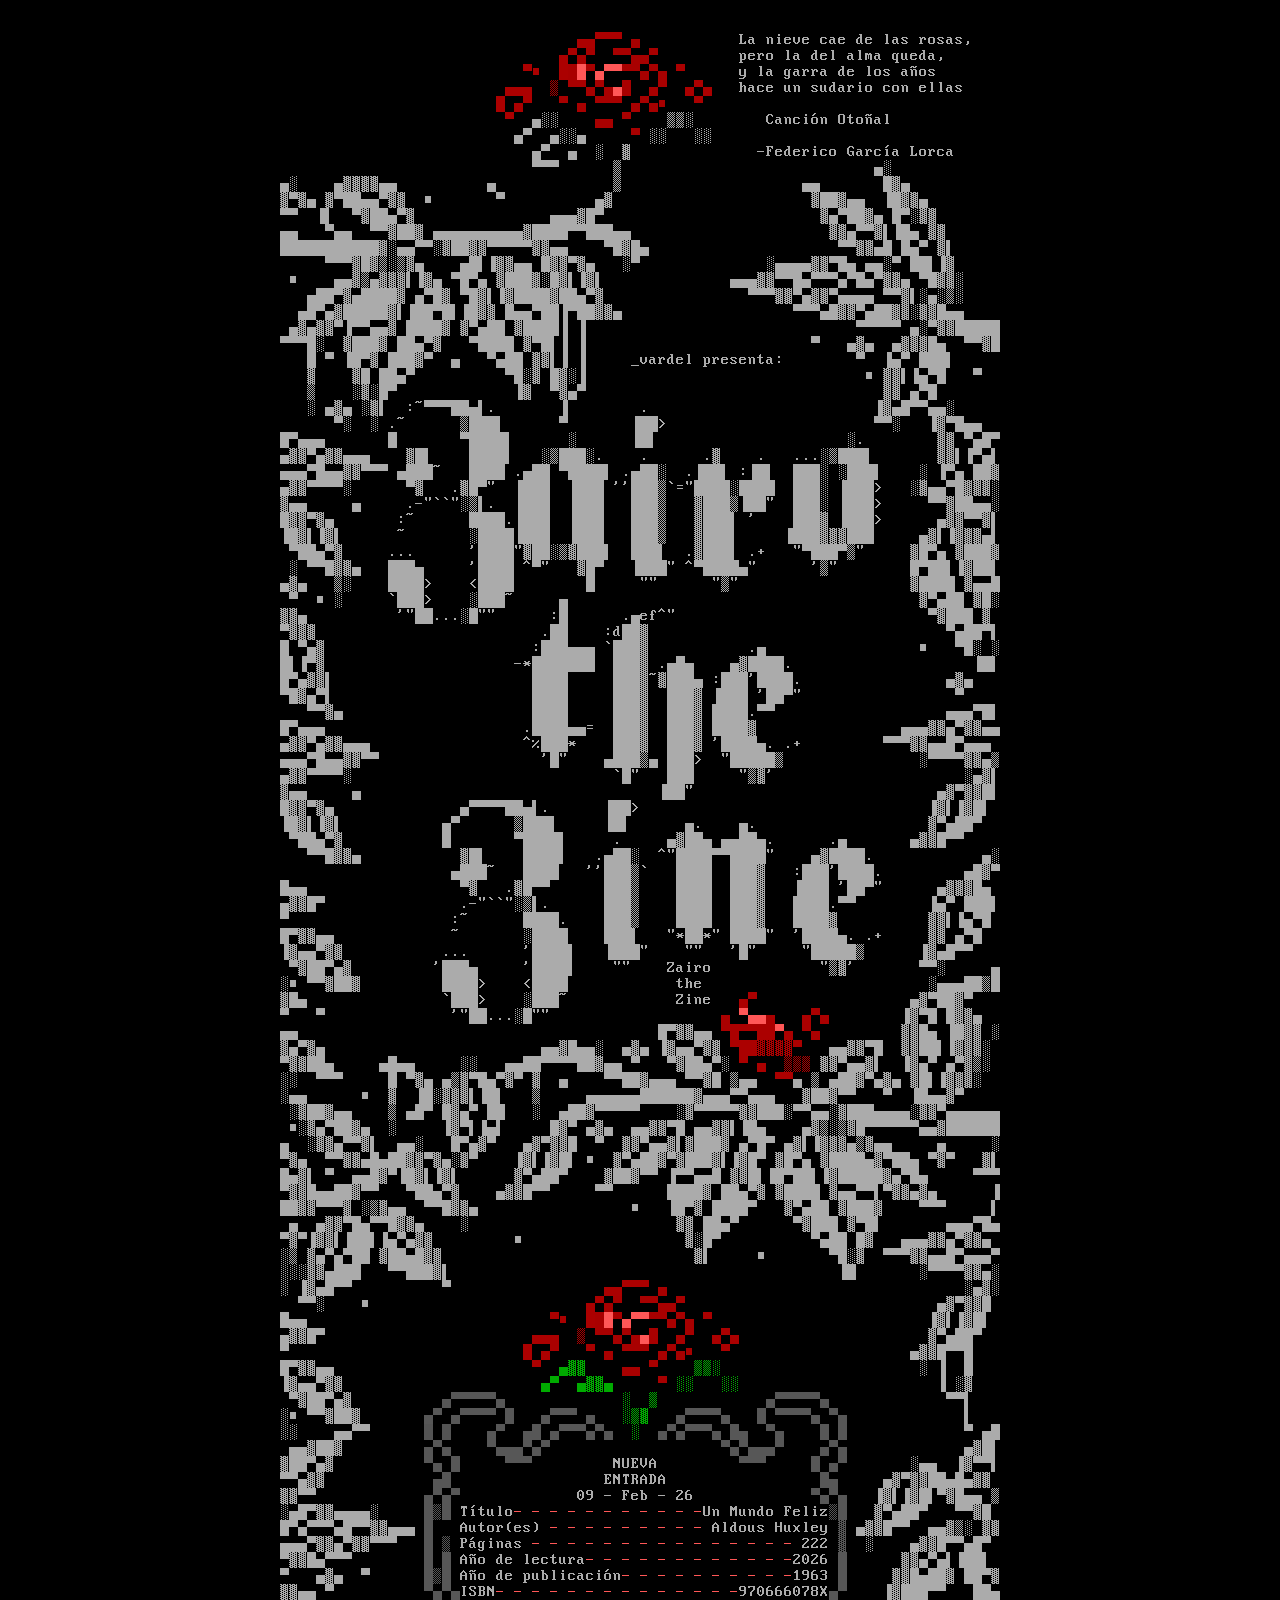
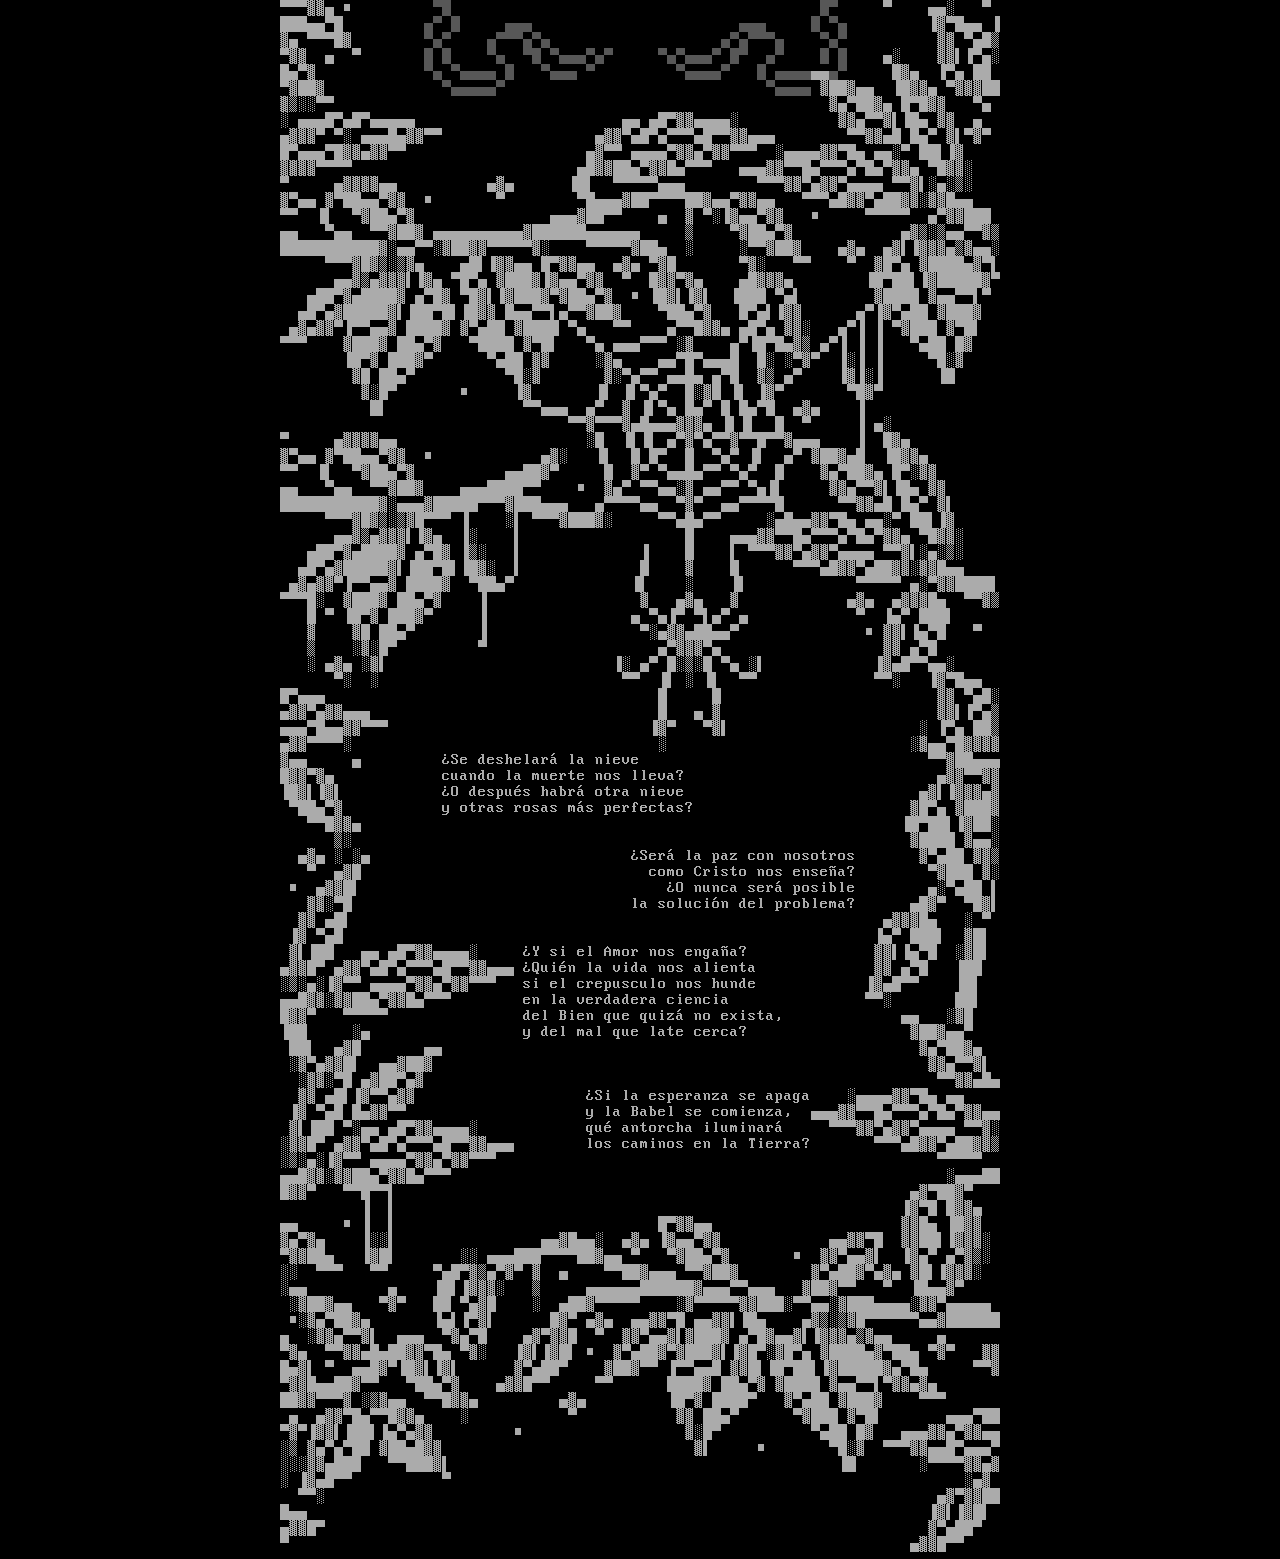
==== index.html @ 428771fb "Commit de prueba, visualizador ansi de proyecto anterior" ====
<!DOCTYPE html>
<html>
<head>
<meta charset="utf-8">
<meta name="viewport" content="width=device-width, initial-scale=1">
<title>BBS</title>

<link rel="stylesheet" href="style.css">
<script src="js/ansilove.js"></script>
</head>
<body>

<div class="bbs">
  <div class="ansi-wrapper">
    <!-- canvas se insertará aquí -->
    <a href="viewer.html?file=ansi/soma_vardel.ans" class="hit tarot"></a>
  </div>
</div>



<script>
AnsiLove.render("ansi/zairo_the_zine.ans", function(canvas){
  // escala como en el viewer
  canvas.style.maxWidth = "100%";
  canvas.style.height = "auto";

  // insertamos el canvas **al inicio del wrapper**, antes del <a>
  const wrapper = document.querySelector('.ansi-wrapper');
  wrapper.insertBefore(canvas, wrapper.firstChild);
},{
  bits:"9",
  icecolors:1
});

</script>

</body>
</html>
---- style.css ----
/* RESET */
* {
  box-sizing: border-box;
  margin: 0;
  padding: 0;
}

/* BASE */
body {
  background: #000;
  color: #ddd;
  font-family: monospace;
  min-height: 100vh;
  line-height: 1.6;
}

h1 {
  text-align: center;
  margin: 20px 0;
  font-size: 20px;
  color: #0ff;
}

/* CONTENEDOR */
.container {
  max-width: 900px;
  margin: 40px auto;
  padding: 20px;
}

/* CANVAS ANSI */
canvas {
  display: block;
  margin: 0 auto;
  image-rendering: pixelated;
}

/* ===== LISTA GOODREADS ===== */

.post-row {
  display: flex;
  gap: 20px;
  padding: 20px 0;
  border-bottom: 1px solid #111;
  text-decoration: none;
  color: inherit;
  align-items: flex-start;
}

.cover canvas {
  display: block;
}

.post-info {
  flex: 1;
  max-width: 520px;
}

.post-title {
  font-size: 18px;
  color: #0ff;
}

.post-title:hover {
  color: #fff;
}

.post-desc {
  margin-top: 8px;
  color: #aaa;
  font-size: 14px;
}

.post-meta {
  margin-top: 6px;
  font-size: 12px;
  color: #666;
}

/* ===== MOBILE ===== */
@media (max-width: 700px) {

  h1 {
    font-size: 18px;
    margin-top: 16px;
  }

  .container {
    padding: 16px;
    margin: 0 auto;
  }

  .post-row {
    flex-direction: column;
    gap: 12px;
  }

  .cover canvas {
    margin: 0 auto;
  }
}
body{
  background:#000;
  margin:0;
  display:flex;
  justify-content:center;
}

.bbs{
  position:relative;
  width:100%;
  max-width:100vw;
  overflow-x:auto; 
  text-align:center;
}
.ansi-wrapper {
  position: relative;
  display: inline-block; /* el canvas define el tamaño */
}

canvas {
  display: block;
  max-width: 100%;
  height: auto;
  image-rendering: pixelated;
}

.hit {
  position: absolute;
  display: block;
  /*background: rgba(255,0,0,0.3);  para debug */
}

/* posiciones relativas al canvas */
.hit.tarot {
  top: 45%;   
  left: 20%;
  width: 60%;
  height: 6%;
}
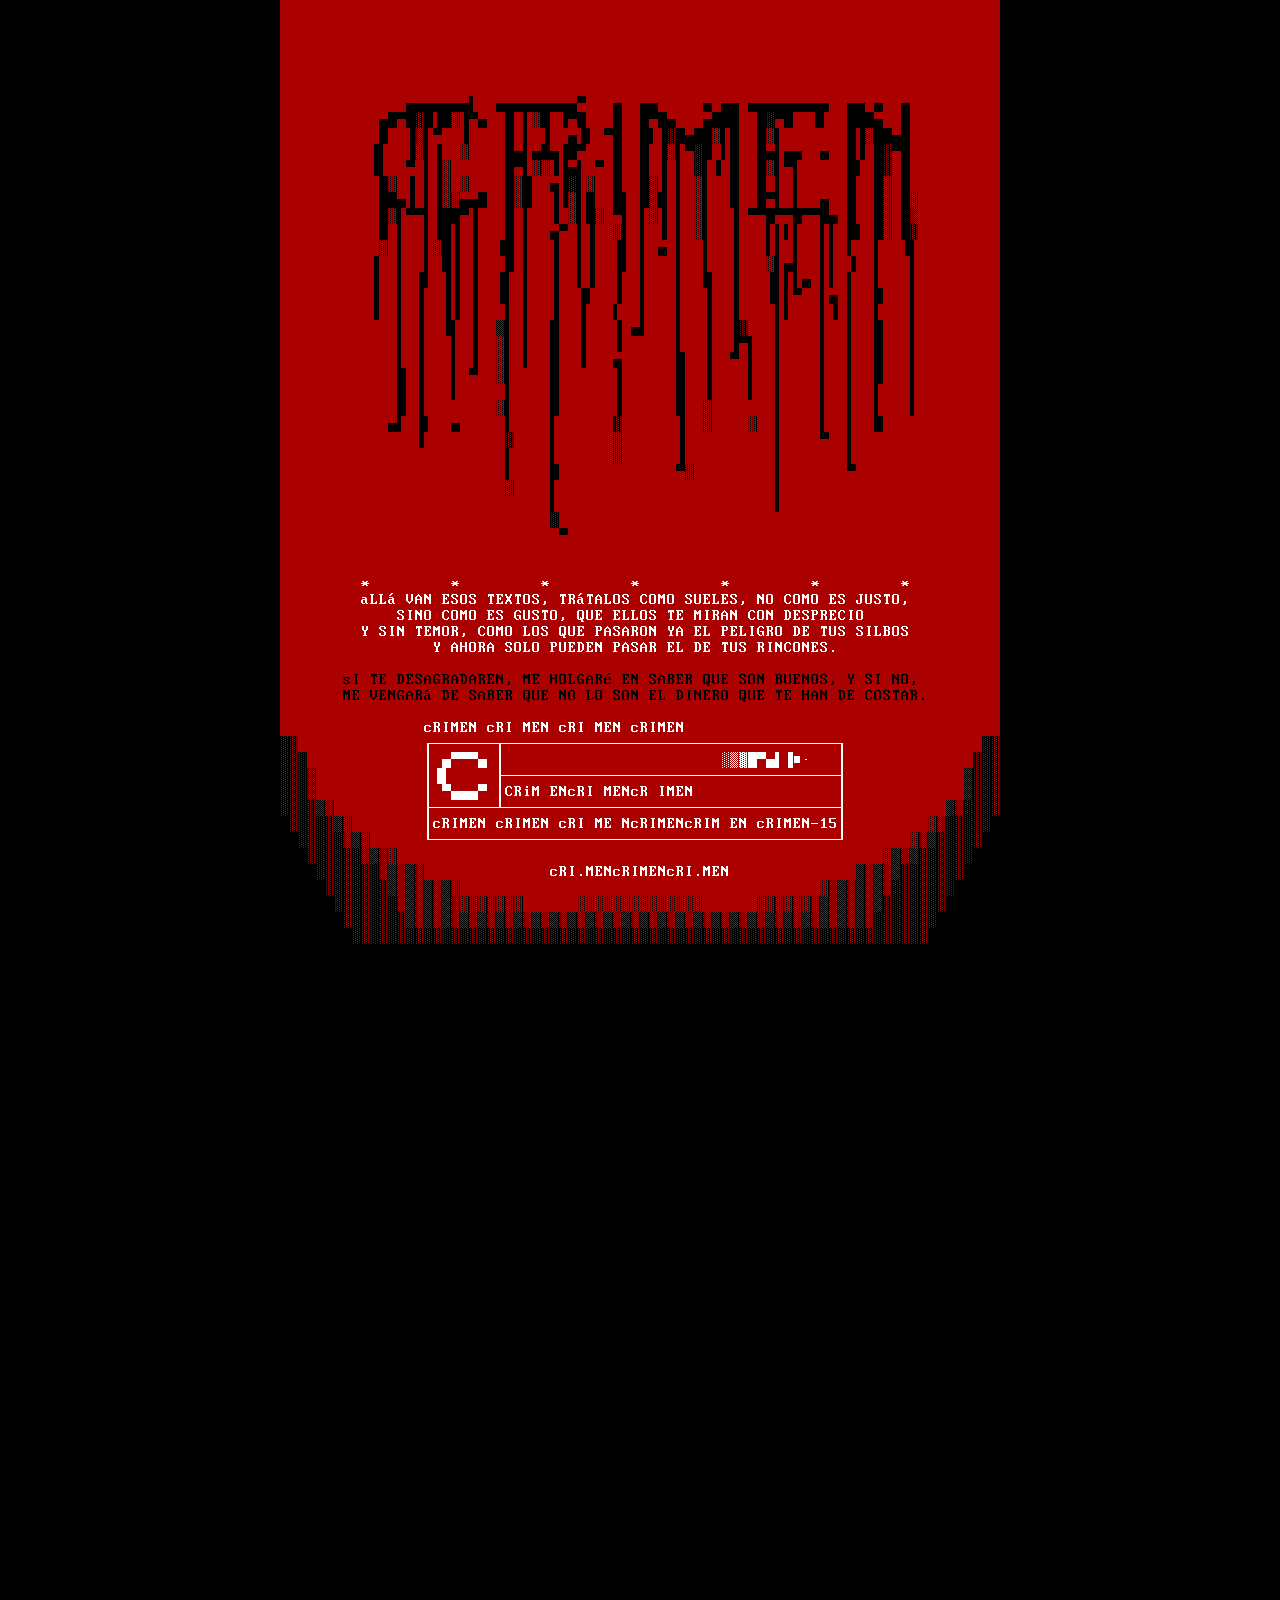
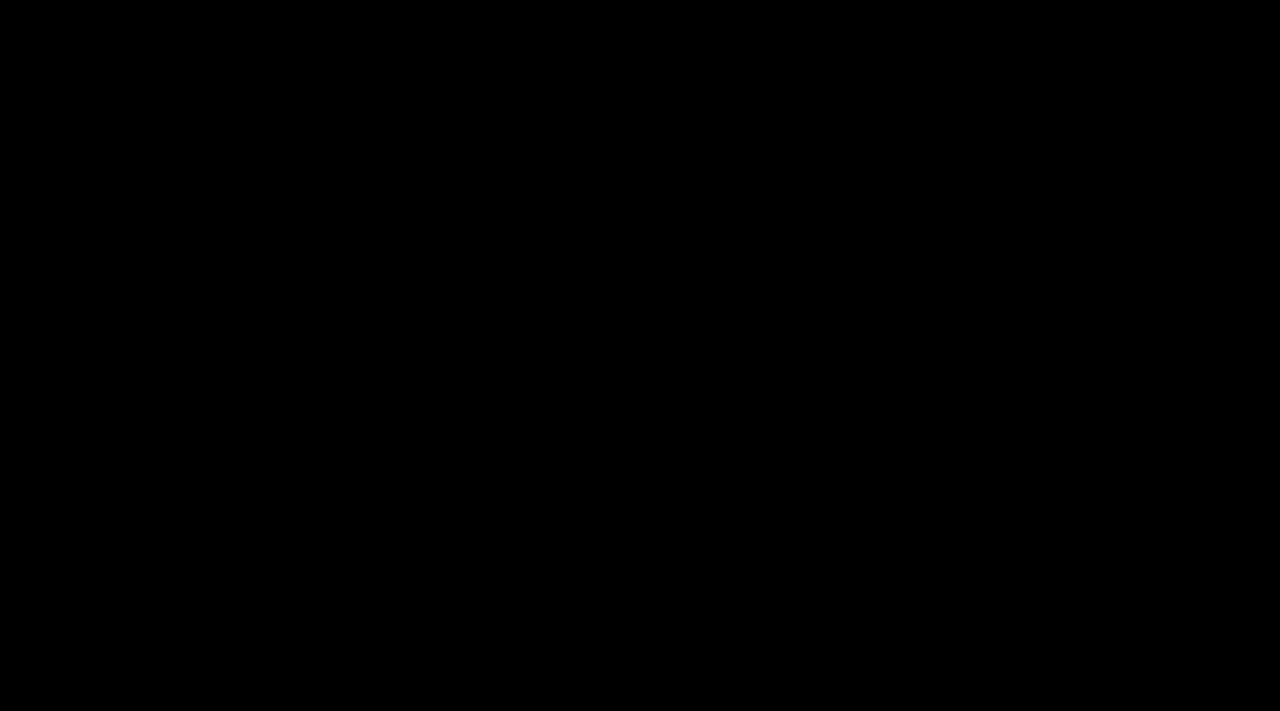
==== commit 2aa7fb05: "Cambios de pruebas Se modifica el archivo ANS para el indice  Co-Authored-By: crim3n <291916655+crim" ====
--- a/index.html
+++ b/index.html
@@ -20,7 +20,7 @@
 
 
 <script>
-AnsiLove.render("ansi/zairo_the_zine.ans", function(canvas){
+AnsiLove.render("ansi/crimen_index.ans", function(canvas){
   // escala como en el viewer
   canvas.style.maxWidth = "100%";
   canvas.style.height = "auto";
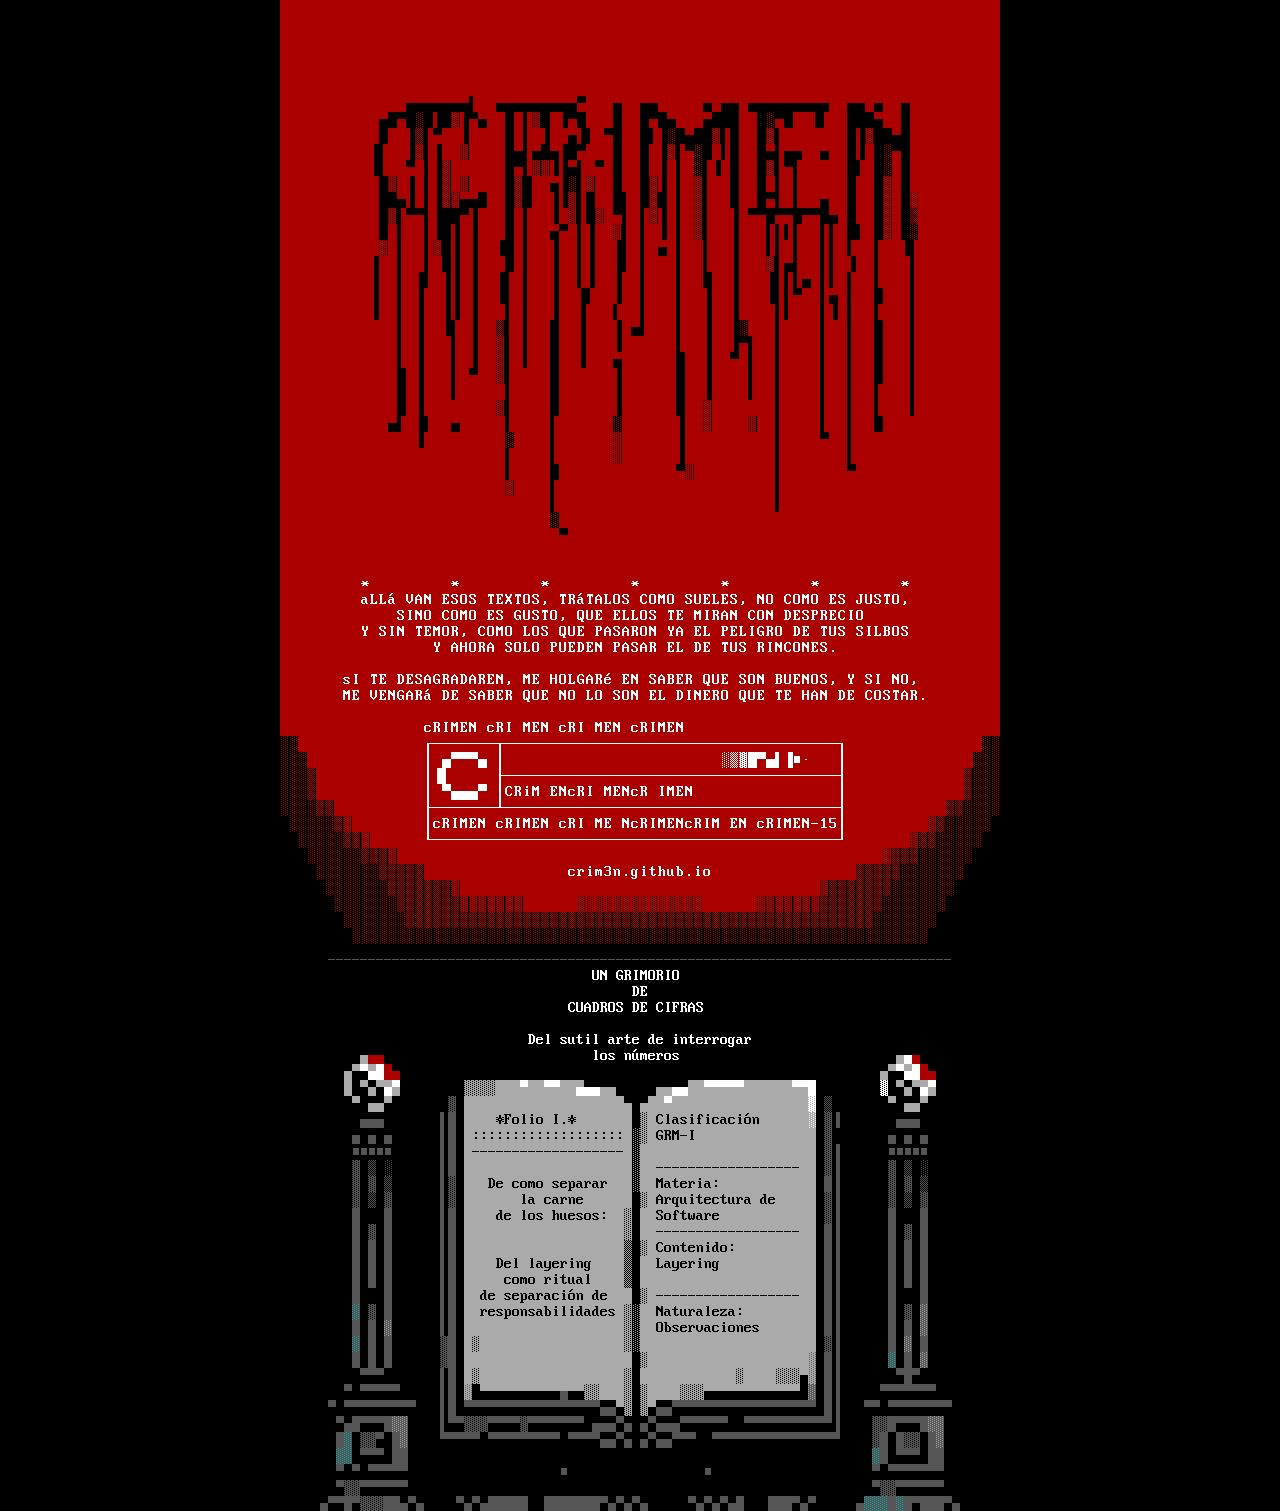
==== commit 3bbadc93: "UN GRIMORIO DE CUADROS DE CIFRAS Del sutil arte de interrogar los números. Folio I De como separar l" ====
--- a/index.html
+++ b/index.html
@@ -3,18 +3,23 @@
 <head>
 <meta charset="utf-8">
 <meta name="viewport" content="width=device-width, initial-scale=1">
-<title>BBS</title>
+<title>.:CRIMEN:.</title>
 
 <link rel="stylesheet" href="style.css">
 <script src="js/ansilove.js"></script>
 </head>
 <body>
 
+
 <div class="bbs">
+
   <div class="ansi-wrapper">
-    <!-- canvas se insertará aquí -->
-    <a href="viewer.html?file=ansi/soma_vardel.ans" class="hit tarot"></a>
+    <a href="viewer.html?file=ansi/grimorio1/grimorio1_folio1.ans" class="hit tarot"></a>
   </div>
+
+  <div id="indice">
+  </div>
+
 </div>
 
 
@@ -33,6 +38,44 @@
   icecolors:1
 });
 
+const folios = [
+  {
+    indice: "ansi/grimorio1/indice_grimorio1_folio1.ans",
+    archivo: "ansi/grimorio1/grimorio1_folio1.ans"
+  }
+];
+
+folios.forEach(folio => {
+
+  const enlace = document.createElement("a");
+
+  enlace.href =
+    "viewer.html?file=" +
+    encodeURIComponent(folio.archivo);
+
+  enlace.style.display = "block";
+
+  AnsiLove.render(
+    folio.indice,
+    function(canvas){
+
+      canvas.style.maxWidth = "100%";
+      canvas.style.height = "auto";
+
+      enlace.appendChild(canvas);
+
+      document
+        .getElementById("indice")
+        .appendChild(enlace);
+
+    },{
+      bits:"9",
+      icecolors:1
+    }
+  );
+
+});
+
 </script>
 
 </body>
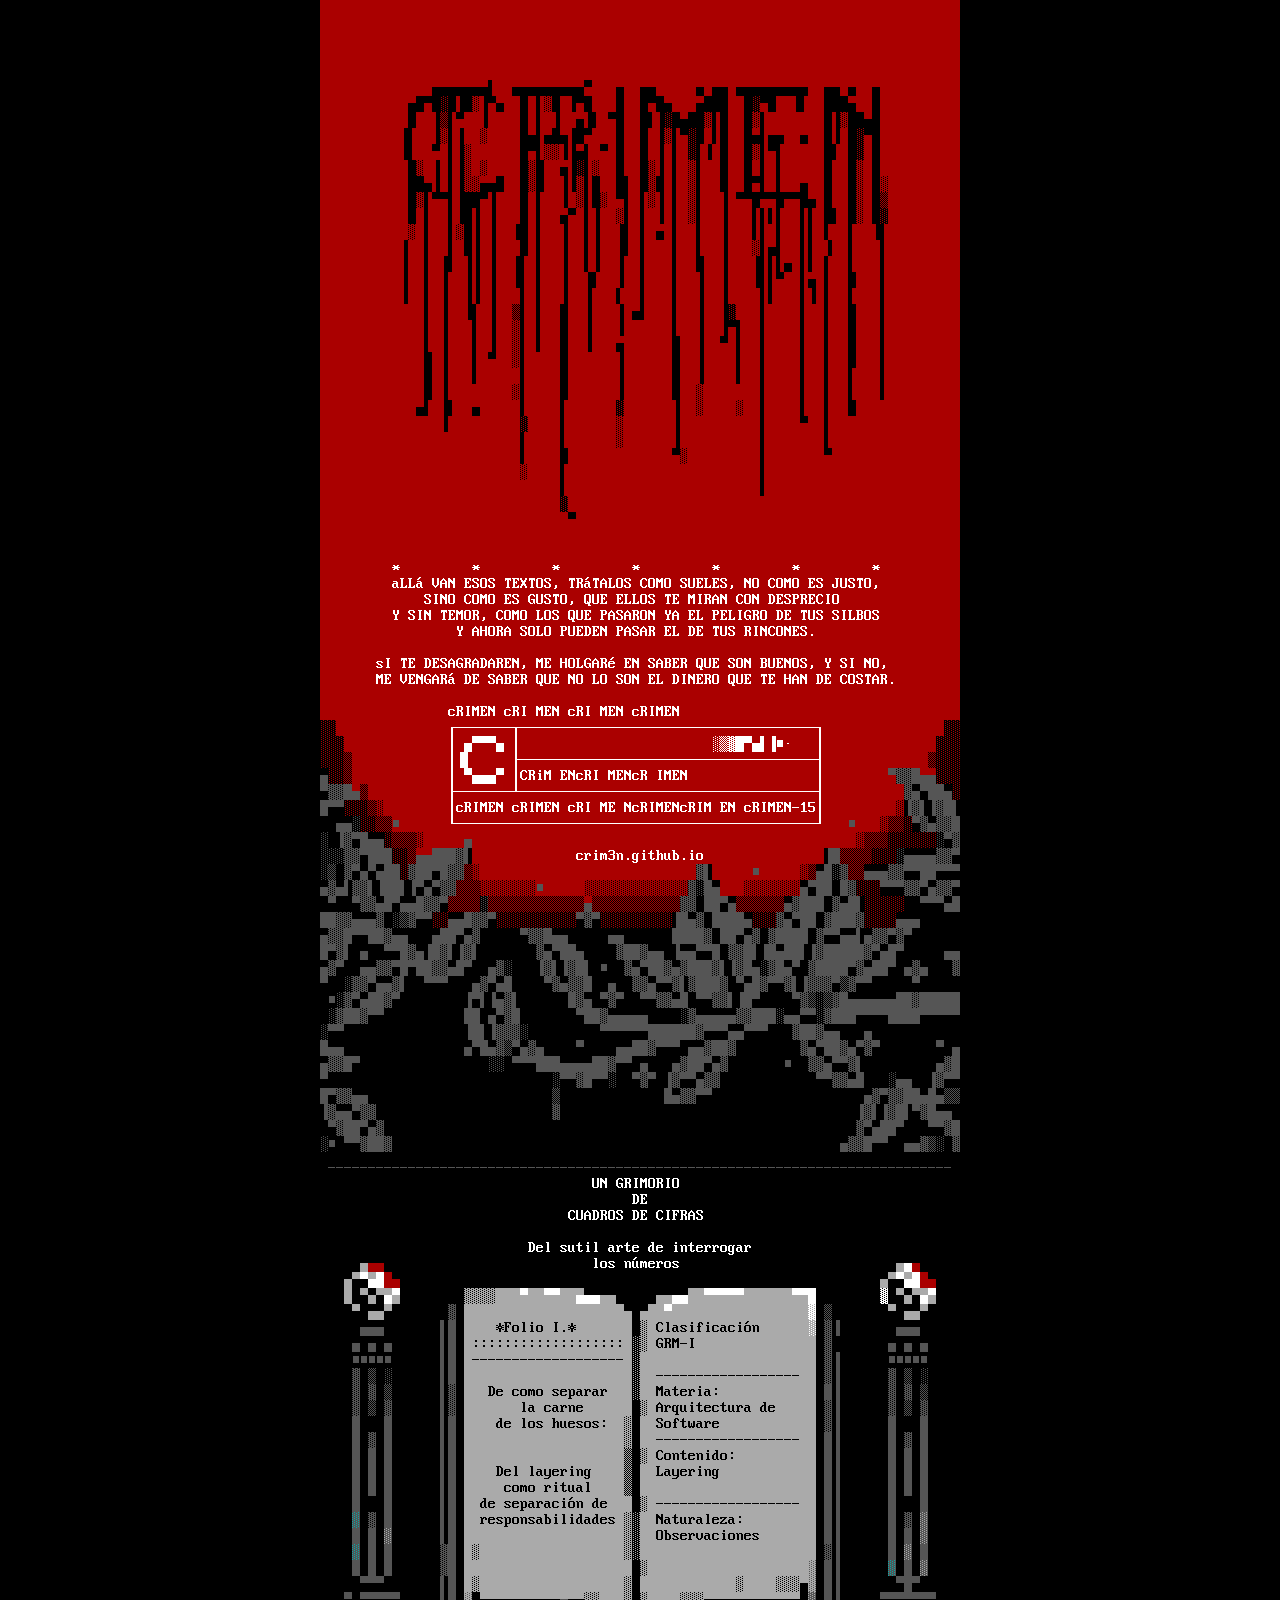
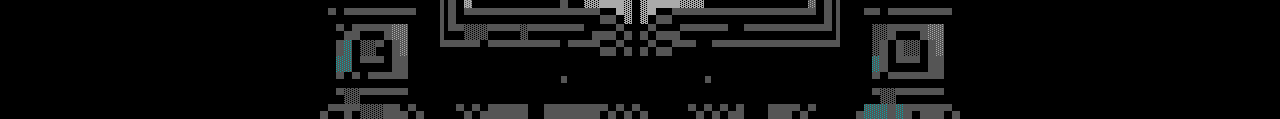
==== commit 8f8fa9d0: "Navegacion final Conectamos todo y rezamos para que no explote  Co-Authored-By: crim3n <291916655+cr" ====
--- a/index.html
+++ b/index.html
@@ -10,11 +10,9 @@
 </head>
 <body>
 
-
 <div class="bbs">
 
   <div class="ansi-wrapper">
-    <a href="viewer.html?file=ansi/grimorio1/grimorio1_folio1.ans" class="hit tarot"></a>
   </div>
 
   <div id="indice">
@@ -22,41 +20,36 @@
 
 </div>
 
-
-
 <script>
 AnsiLove.render("ansi/crimen_index.ans", function(canvas){
-  // escala como en el viewer
+
   canvas.style.maxWidth = "100%";
   canvas.style.height = "auto";
 
-  // insertamos el canvas **al inicio del wrapper**, antes del <a>
-  const wrapper = document.querySelector('.ansi-wrapper');
+  const wrapper = document.querySelector(".ansi-wrapper");
   wrapper.insertBefore(canvas, wrapper.firstChild);
+
 },{
   bits:"9",
   icecolors:1
 });
 
-const folios = [
+const grimorios = [
   {
     indice: "ansi/grimorio1/indice_grimorio1_folio1.ans",
-    archivo: "ansi/grimorio1/grimorio1_folio1.ans"
+    pagina: "ansi/grimorio1/index.html"
   }
 ];
 
-folios.forEach(folio => {
+grimorios.forEach(grimorio => {
 
   const enlace = document.createElement("a");
 
-  enlace.href =
-    "viewer.html?file=" +
-    encodeURIComponent(folio.archivo);
-
+  enlace.href = grimorio.pagina;
   enlace.style.display = "block";
 
   AnsiLove.render(
-    folio.indice,
+    grimorio.indice,
     function(canvas){
 
       canvas.style.maxWidth = "100%";
@@ -75,8 +68,7 @@
   );
 
 });
-
 </script>
 
 </body>
-</html>
+</html>
--- a/style.css
+++ b/style.css
@@ -12,7 +12,41 @@
   font-family: monospace;
   min-height: 100vh;
   line-height: 1.6;
+
+  display: flex;
+  justify-content: center;
 }
+
+/* CONTENEDOR PRINCIPAL */
+.bbs {
+  width: 100%;
+  max-width: 100vw;
+  overflow-x: auto;
+  text-align: center;
+}
+
+/* PORTADA ANSI */
+.ansi-wrapper {
+  position: relative;
+  display: inline-block;
+}
+
+/* TODOS LOS CANVAS ANSI */
+canvas {
+  display: block;
+  margin: 0 auto;
+  max-width: 100%;
+  height: auto;
+  image-rendering: pixelated;
+}
+
+/* ENLACES DEL ÍNDICE */
+#indice a {
+  display: block;
+  text-decoration: none;
+}
+
+/* ===== ELEMENTOS LEGACY ===== */
 
 h1 {
   text-align: center;
@@ -21,21 +55,11 @@
   color: #0ff;
 }
 
-/* CONTENEDOR */
 .container {
   max-width: 900px;
   margin: 40px auto;
   padding: 20px;
 }
-
-/* CANVAS ANSI */
-canvas {
-  display: block;
-  margin: 0 auto;
-  image-rendering: pixelated;
-}
-
-/* ===== LISTA GOODREADS ===== */
 
 .post-row {
   display: flex;
@@ -78,6 +102,7 @@
 }
 
 /* ===== MOBILE ===== */
+
 @media (max-width: 700px) {
 
   h1 {
@@ -98,43 +123,4 @@
   .cover canvas {
     margin: 0 auto;
   }
-}
-body{
-  background:#000;
-  margin:0;
-  display:flex;
-  justify-content:center;
-}
-
-.bbs{
-  position:relative;
-  width:100%;
-  max-width:100vw;
-  overflow-x:auto; 
-  text-align:center;
-}
-.ansi-wrapper {
-  position: relative;
-  display: inline-block; /* el canvas define el tamaño */
-}
-
-canvas {
-  display: block;
-  max-width: 100%;
-  height: auto;
-  image-rendering: pixelated;
-}
-
-.hit {
-  position: absolute;
-  display: block;
-  /*background: rgba(255,0,0,0.3);  para debug */
-}
-
-/* posiciones relativas al canvas */
-.hit.tarot {
-  top: 45%;   
-  left: 20%;
-  width: 60%;
-  height: 6%;
-}
+}
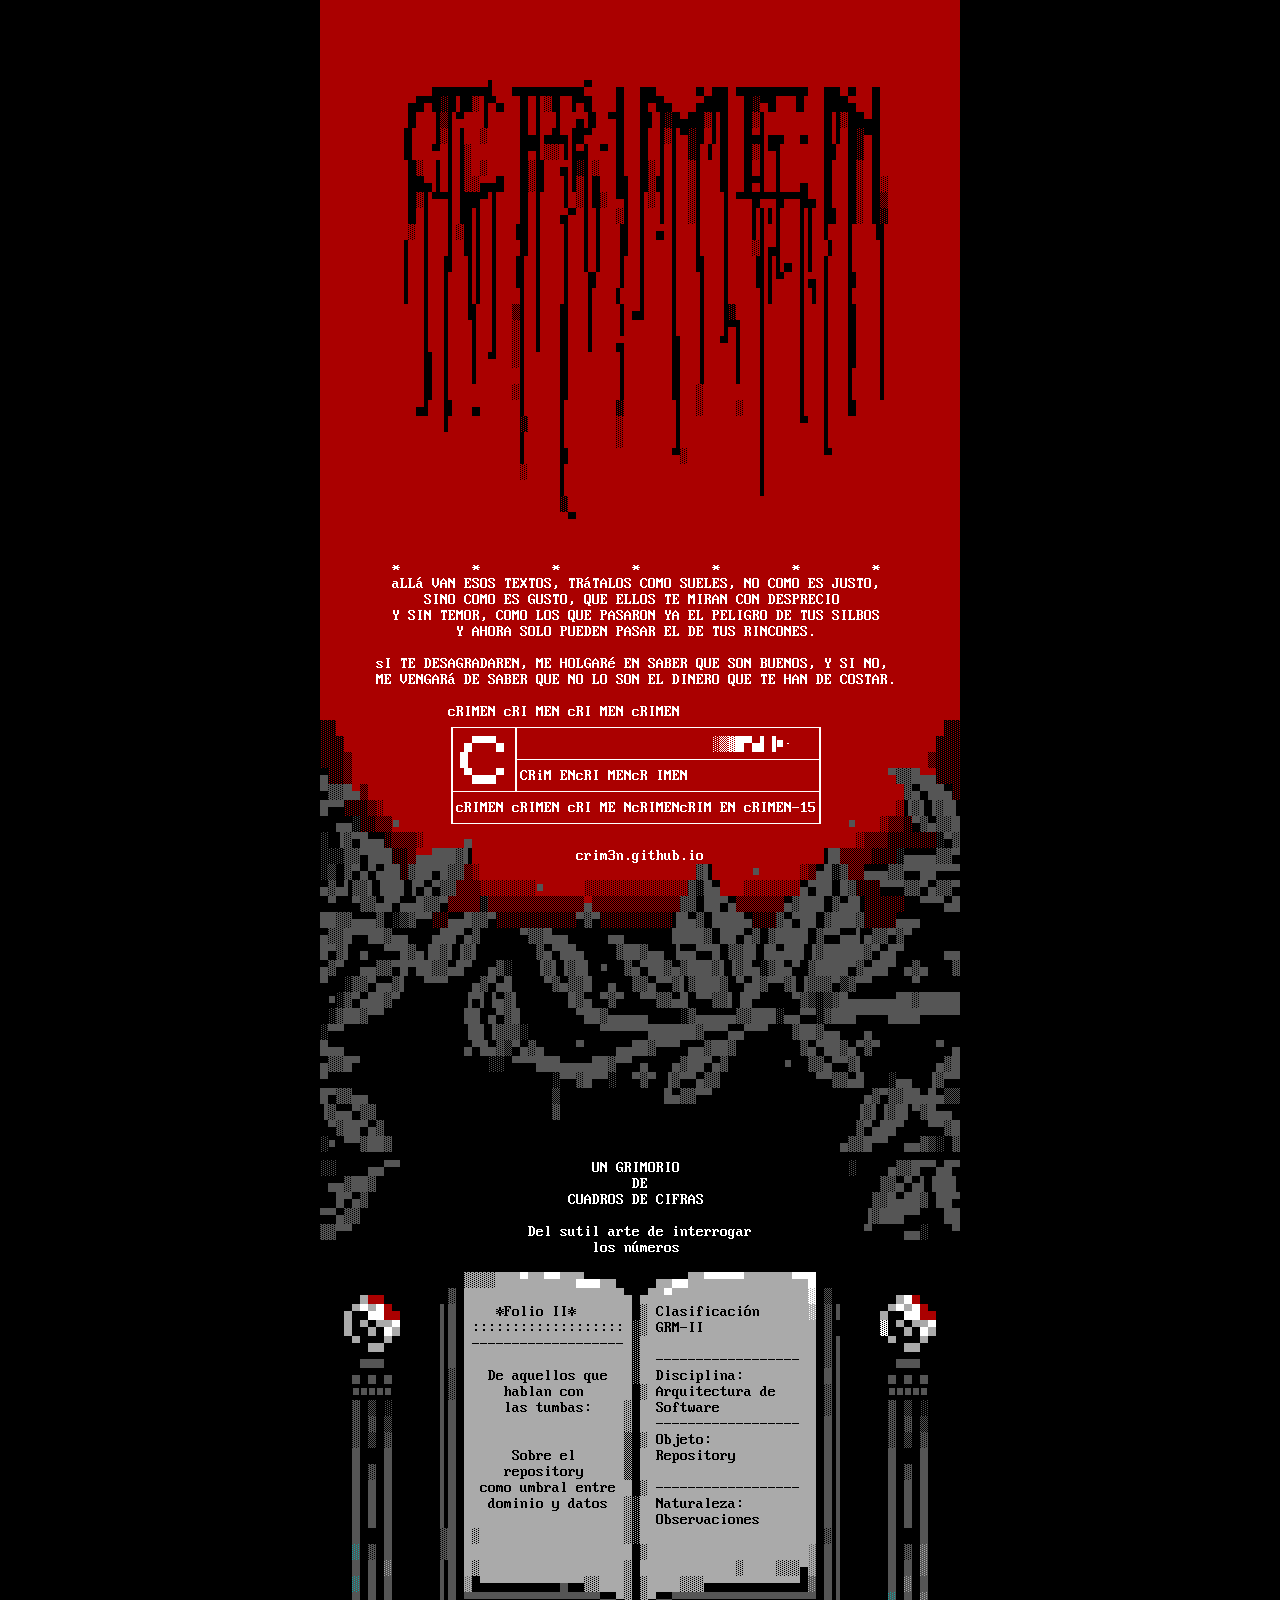
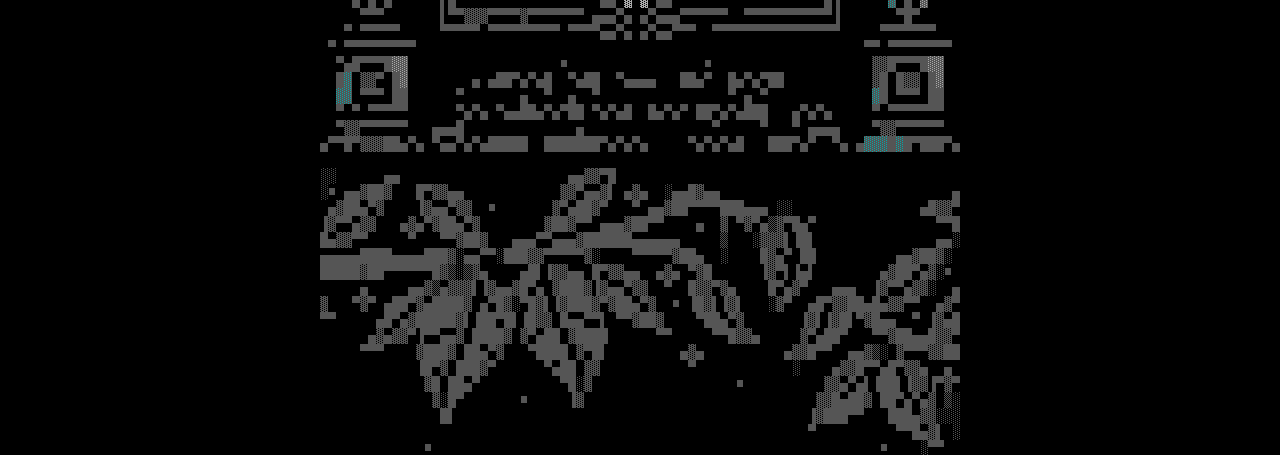
==== commit ab65f02b: "xD Funciona, pero olvidé linkear el nuevo folio al indice principal  Co-Authored-By: crim3n <2919166" ====
--- a/index.html
+++ b/index.html
@@ -36,7 +36,7 @@
 
 const grimorios = [
   {
-    indice: "ansi/grimorio1/indice_grimorio1_folio1.ans",
+    indice: "ansi/grimorio1/indice_grimorio1_folio2.ans",
     pagina: "ansi/grimorio1/index.html"
   }
 ];
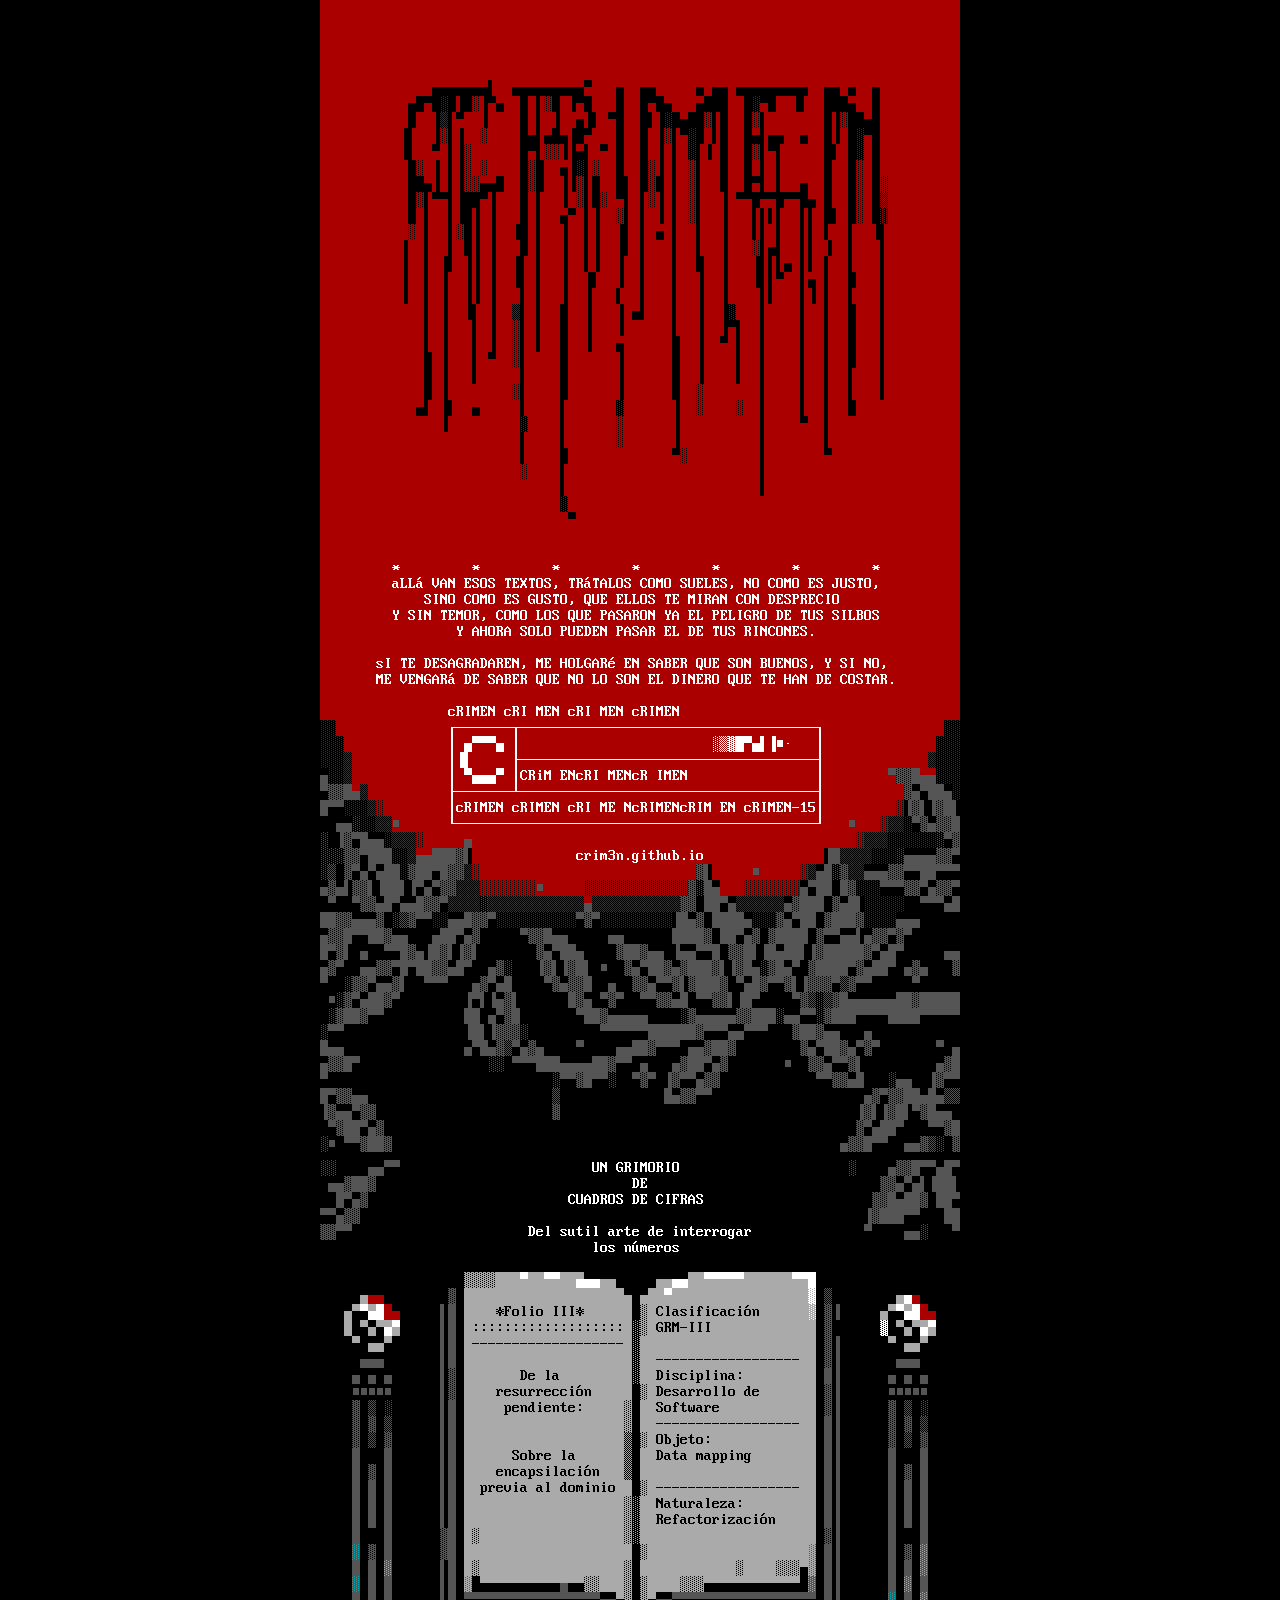
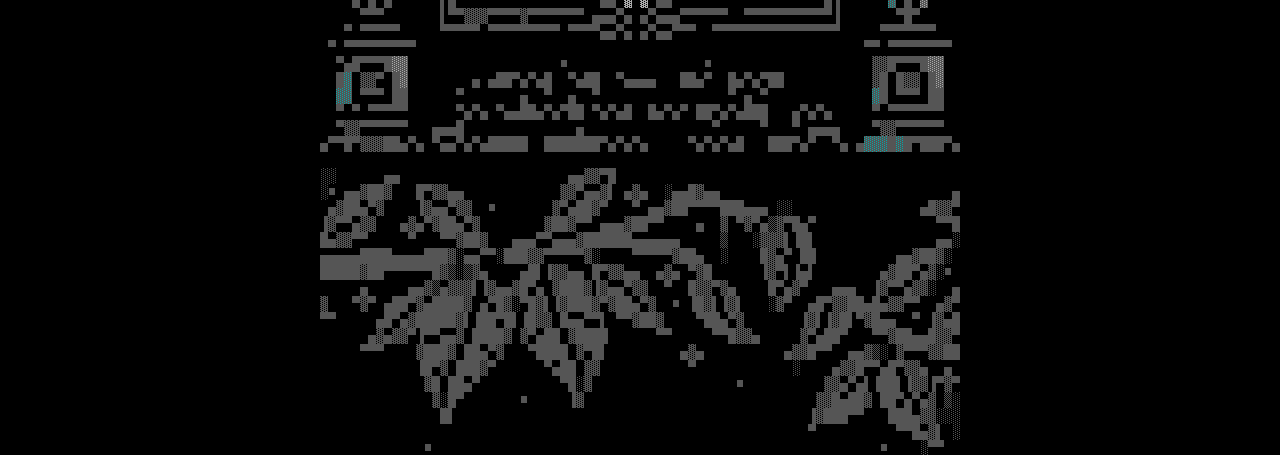
==== commit f99bd3cd: "Folio 3 Grimorio 1 folio 3  Co-Authored-By: crim3n <291916655+crim3n@users.noreply.github.com>" ====
--- a/index.html
+++ b/index.html
@@ -36,7 +36,7 @@
 
 const grimorios = [
   {
-    indice: "ansi/grimorio1/indice_grimorio1_folio2.ans",
+    indice: "ansi/grimorio1/indice_grimorio1_folio3.ans",
     pagina: "ansi/grimorio1/index.html"
   }
 ];
